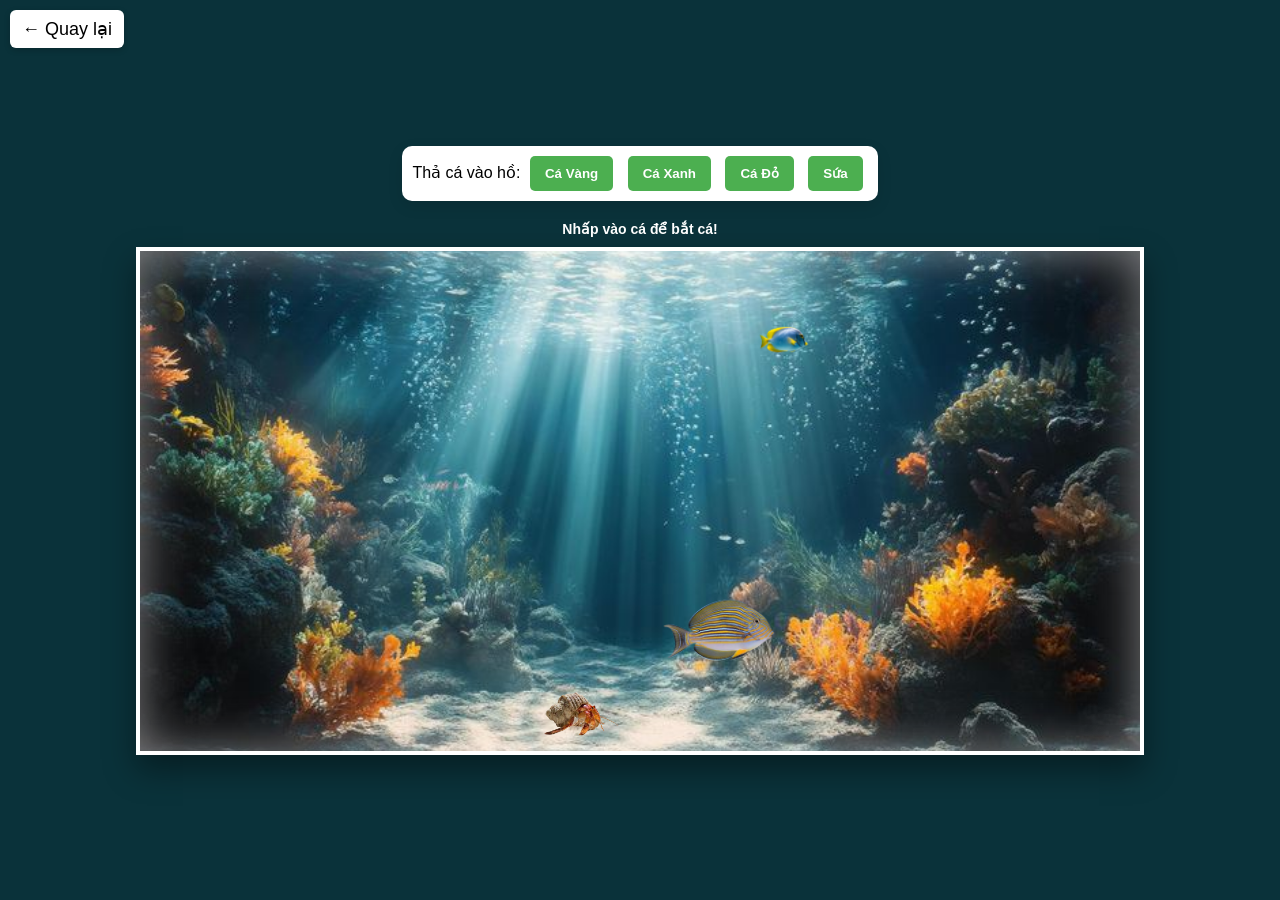
==== HoCa.html @ 6e293029 "Init" ====
<!DOCTYPE html>
<html lang="vi">
  <head>
    <meta charset="UTF-8" />
    <meta name="viewport" content="width=device-width, initial-scale=1.0" />
    <title>Hồ Cá</title>
    <link rel="stylesheet" href="css/HoCa.css" />
  </head>
  <body>
    <a href="index.html" style="position: absolute;
    top: 10px;
    left: 10px;
    font-size: 18px;
    color: #000000;
    text-decoration: none;
    z-index: 1000;
    padding: 8px 12px ;
    background-color: #ffffff;
    border-radius: 6px;
    box-shadow: 0 2px 6px rgba(0, 0, 0, 0.2);"
    ">&larr; Quay lại</a>
    <div class="controls">
      <label>Thả cá vào hồ:</label>
      <button onclick="addFish('yellow')">Cá Vàng</button>
      <button onclick="addFish('blue')">Cá Xanh</button>
      <button onclick="addFish('red')">Cá Đỏ</button>
      <button onclick="addFish('sua')">Sứa</button>
    </div>
    <h4 style="color: #ffffff; font-size: 14px; margin: 0 0 10px 0;">
      Nhấp vào cá để bắt cá!

    </h4>
    <div class="aquarium" id="aquarium">
      <div class="bubble"></div>
      <div class="bubble"></div>
      <div class="bubble"></div>
      <div class="crap"></div>
    </div>

    <script>
      const fishData = {
        yellow: ["images/cavang.png", "images/cavang2.png", "images/cavang3.png", "images/cavang4.png"], // '/images/cavang.png',
        blue: ["images/caxanh.png", "images/caxanh2.png"], // '/images/caxanh.png',
        red : ["images/cado.png", "images/cado2.png"], // '/images/cado.png',
        sua: ["images/sua.png"], // '/images/rua.png',
      };

      const aquarium = document.getElementById("aquarium");
      var AQUARIUM_WIDTH = 1000;
      var AQUARIUM_HEIGHT = 500;

      function getRandomNumber(min, max) {
        return Math.floor(Math.random() * (max - min + 1)) + min;
      }

      function playSound(src) {
        const audio = new Audio(src);
        audio.play();
      }

      function addFish(type) {

        playSound('/audio/water-splash.mp3');

        const fish = document.createElement("div");
        fish.classList.add("fish");

        const img = document.createElement("img");
        const randomIndex = Math.floor(Math.random() * fishData[type].length);
        img.src = fishData[type][randomIndex];
        img.alt = `Cá ${type}`;
        // Xử lý lỗi nếu không tải được ảnh
        img.onerror = function () {
          this.src = `https://placehold.co/100x70/ccc/000?text=Lỗi+Ảnh`;
        };
        img.style.width = `${getRandomNumber(80, 120)}px`;
        fish.appendChild(img);
        aquarium.appendChild(fish);

        const startX = getRandomNumber(50, AQUARIUM_WIDTH - 150);
        const startY = -50; 
        const targetY = getRandomNumber(50, AQUARIUM_HEIGHT - 120);

        fish.dataset.x = startX;
        fish.dataset.y = targetY;
        fish.dataset.isAlive = "true"; 

        fish.style.transform = `translate(${startX}px, ${startY}px) scaleX(1)`;
        fish.style.opacity = 0;

        fish.addEventListener(
          "click",
          () => {
            playSound('/audio/die.mp3');
            fish.dataset.isAlive = "false";

            // --- Dừng chuyển động hiện tại ---
            const computedStyle = window.getComputedStyle(fish);
            const matrix = new DOMMatrix(computedStyle.transform);
            const currentX = matrix.m41;
            const currentY = matrix.m42;

            fish.style.transition = "none";
            img.style.transition = "none";
            img.style.filter = "hue-rotate(180deg) saturate(0.5)";

            fish.style.transform = `translate(${currentX}px, ${currentY}px)`;
            img.style.transform = "scaleY(1) rotate(0deg)";
            void fish.offsetHeight;

            fish.style.transition =
              "transform 2s ease-out, opacity 2.5s ease-out";
            img.style.transition = "transform 1.5s ease-in";

            fish.style.transform = `translate(${currentX}px, -50px)`; // Nổi lên trên
            fish.style.opacity = 0;
            img.style.transform = "scaleY(-1) rotate(0deg)"; // Lật ngược

            fish.addEventListener("transitionend", (e) => {
              if (e.propertyName === "opacity") {
                if (fish.parentNode) {
                  fish.parentNode.removeChild(fish);
                }
              }
            });
          },
          { once: true }
        ); // { once: true } đảm bảo chỉ nhấp được 1 lần

        setTimeout(() => {
          fish.style.transition = `transform 1s cubic-bezier(0.45, 0, 0.55, 1), opacity 0.8s`;
          fish.style.transform = `translate(${startX}px, ${targetY}px) scaleX(1)`;
          fish.style.opacity = 1;
        }, 50);

        fish.addEventListener("transitionend", function handleDrop(e) {
          if (e.propertyName === "transform") {
            fish.removeEventListener("transitionend", handleDrop);
            moveFishRandomly(fish);
          }
        });

      }

      function moveFishRandomly(fish) {
        if (fish.dataset.isAlive !== "true") {
          return; // Dừng vòng lặp nếu cá đã chết
        }

        const MIN_DISTANCE = 120;
        const MAX_VERTICAL_RATIO = 2.14;

        const currentX = parseFloat(fish.dataset.x);
        const currentY = parseFloat(fish.dataset.y);

        let newX, newY, distance, dx, dy, ratio;
        do {
          newX = getRandomNumber(20, AQUARIUM_WIDTH - 120);
          newY = getRandomNumber(50, AQUARIUM_HEIGHT - 120);
          dx = newX - currentX;
          dy = newY - currentY;
          distance = Math.sqrt(dx * dx + dy * dy);

          if (Math.abs(dx) < 10) {
            ratio = 999;
          } else {
            ratio = Math.abs(dy / dx);
          }
        } while (distance < MIN_DISTANCE || ratio > MAX_VERTICAL_RATIO);

        const travelTime = getRandomNumber(3, 8);

        const img = fish.querySelector("img");
        const angle = Math.atan2(dy, dx) * (180 / Math.PI);

        if (dx >= 0) {
          img.style.transform = `rotate(${angle}deg) scaleX(1)`;
        } else {
          const rotation = angle - 180;
          img.style.transform = `rotate(${rotation}deg) scaleX(-1)`;
        }
        fish.dataset.x = newX;
        fish.dataset.y = newY;

        fish.style.transition = `transform ${travelTime}s linear, filter 0.3s`;
        fish.style.transform = `translate(${newX}px, ${newY}px)`;

        setTimeout(() => moveFishRandomly(fish), travelTime * 1000);
      }

      document.addEventListener("DOMContentLoaded", () => {
        setTimeout(() => addFish("yellow"), 500);
        setTimeout(() => addFish("blue"), 1000);
        setTimeout(() => addFish("sua"), 1500);
        setTimeout(() => addFish("red"), 2000);

        const aquariumRect = aquarium.getBoundingClientRect();
        AQUARIUM_WIDTH = aquariumRect.width;
        AQUARIUM_HEIGHT = aquariumRect.height;
      });

      window.addEventListener("resize", () => {
        const aquariumRect = aquarium.getBoundingClientRect();
        AQUARIUM_WIDTH = aquariumRect.width;
        AQUARIUM_HEIGHT = aquariumRect.height;
      });
    </script>
  </body>
</html>
---- css/HoCa.css ----
/* ----------- CÀI ĐẶT CHUNG ----------- */
body {
  display: flex;
  flex-direction: column;
  justify-content: center;
  align-items: center;
  min-height: 100vh;
  background-color: #0a323a;
  margin: 0;
  overflow: hidden;
  font-family: sans-serif;
}

.controls {
  margin-bottom: 20px;
  padding: 10px;
  background-color: #fff;
  border-radius: 10px;
  box-shadow: 0 5px 15px rgba(0, 0, 0, 0.1);
}

.controls button {
  padding: 10px 15px;
  margin: 0 5px;
  border: none;
  border-radius: 5px;
  cursor: pointer;
  background-color: #4caf50;
  color: white;
  font-weight: bold;
  transition: background-color 0.3s;
}

.controls button:hover {
  background-color: #3a9441;
}

.aquarium {
  width: 100%;
  height: 500px;
  max-width: 1000px;
  max-height: 500px;
  background: linear-gradient(to bottom, #7ccbff, #2e8b57);
  border: 4px solid #ffffff;
  position: relative;
  box-shadow: 0 15px 30px rgba(0, 0, 0, 0.4),
    inset 0 0 50px rgba(255, 255, 255, 0.5);
  overflow: hidden;
  user-select: none;
  background-image: url("/images/background.jpeg");
  /* background-image: url('/images/background.jpg'); */
  background-size: cover;
  background-position: center;
}

/* ----------- CẢNH QUAN ----------- */
.bubble {
  position: absolute;
  width: 10px;
  height: 10px;
  background-color: rgba(255, 255, 255, 0.8);
  border-radius: 50%;
  bottom: 0;
  opacity: 0;
  animation: rise 5s linear infinite;
}

.bubble:nth-child(2) {
  left: 15%;
  animation-delay: 1.5s;
}
.bubble:nth-child(3) {
  left: 70%;
  animation-delay: 2.5s;
}

@keyframes rise {
  0% {
    transform: translateY(0) scale(1);
    opacity: 0;
  }
  50% {
    opacity: 1;
  }
  100% {
    transform: translateY(-400px) scale(1.2);
    opacity: 0;
  }
}

/* @keyframes sway {
            from { transform: rotateZ(-5deg); }
            to { transform: rotateZ(5deg); }
        } */
@keyframes crap-move {
  0% {
    transform: translateX(0) scaleX(1);
  }
  50% {
    transform: translateX(130px) scaleX(1);
  }
  51% {
    transform: translateX(130px) scaleX(-1);
  }
  100% {
    transform: translateX(0) scaleX(-1);
  }
}

/* ----------- CÁ ----------- */
.fish {
  position: absolute;
  z-index: 5;
  cursor: pointer;
  opacity: 0;
  transform: translate(0, 0) scaleX(1);
  transition: transform 5s linear, opacity 0.5s, filter 0.3s;
  user-select: none;
}

.fish img {
  width: 70px;
  height: auto;
  transition: transform 0.3s, filter 0.3s;
  pointer-events: none;
}

.fish:hover img {
  filter: brightness(1.3) saturate(1.5);
  transform: scale(1.1);
}
.crap {
  position: absolute;
  bottom: 5px;
  left: 40%;
  width: 80px;
  height: 60px;
  /* background-image: url('/images/cua.png'); */
  background-image: url("/images/oc.png");
  background-size: contain;
  background-repeat: no-repeat;
  background-position: center;
  z-index: 1;
  animation: crap-move 10s ease-in-out infinite;
}
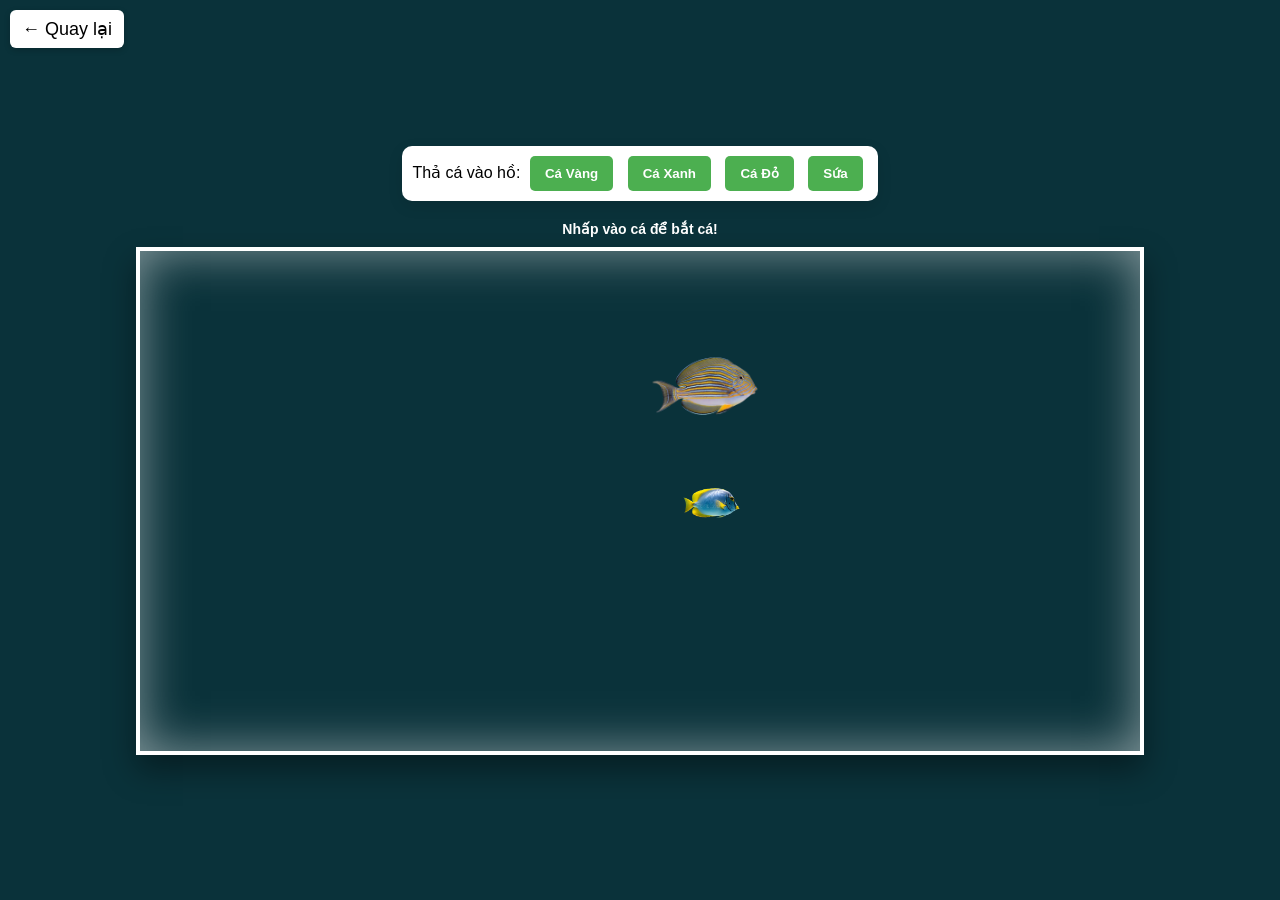
==== commit 989f0d88: "update" ====
--- a/HoCa.html
+++ b/HoCa.html
@@ -7,6 +7,11 @@
     <link rel="stylesheet" href="css/HoCa.css" />
   </head>
   <body>
+        <div style="display: none;">
+        <img src="images/background.jpeg" alt="">
+        <audio src="audio/die.mp3"></audio>
+        <audio src="audio/water-splash.mp3"></audio>
+    </div>
     <a href="index.html" style="position: absolute;
     top: 10px;
     left: 10px;
--- a/css/HoCa.css
+++ b/css/HoCa.css
@@ -47,7 +47,7 @@
     inset 0 0 50px rgba(255, 255, 255, 0.5);
   overflow: hidden;
   user-select: none;
-  background-image: url("/images/background.jpeg");
+  background-image: url("images/background.jpeg");
   /* background-image: url('/images/background.jpg'); */
   background-size: cover;
   background-position: center;
@@ -136,7 +136,7 @@
   width: 80px;
   height: 60px;
   /* background-image: url('/images/cua.png'); */
-  background-image: url("/images/oc.png");
+  background-image: url("images/oc.png");
   background-size: contain;
   background-repeat: no-repeat;
   background-position: center;
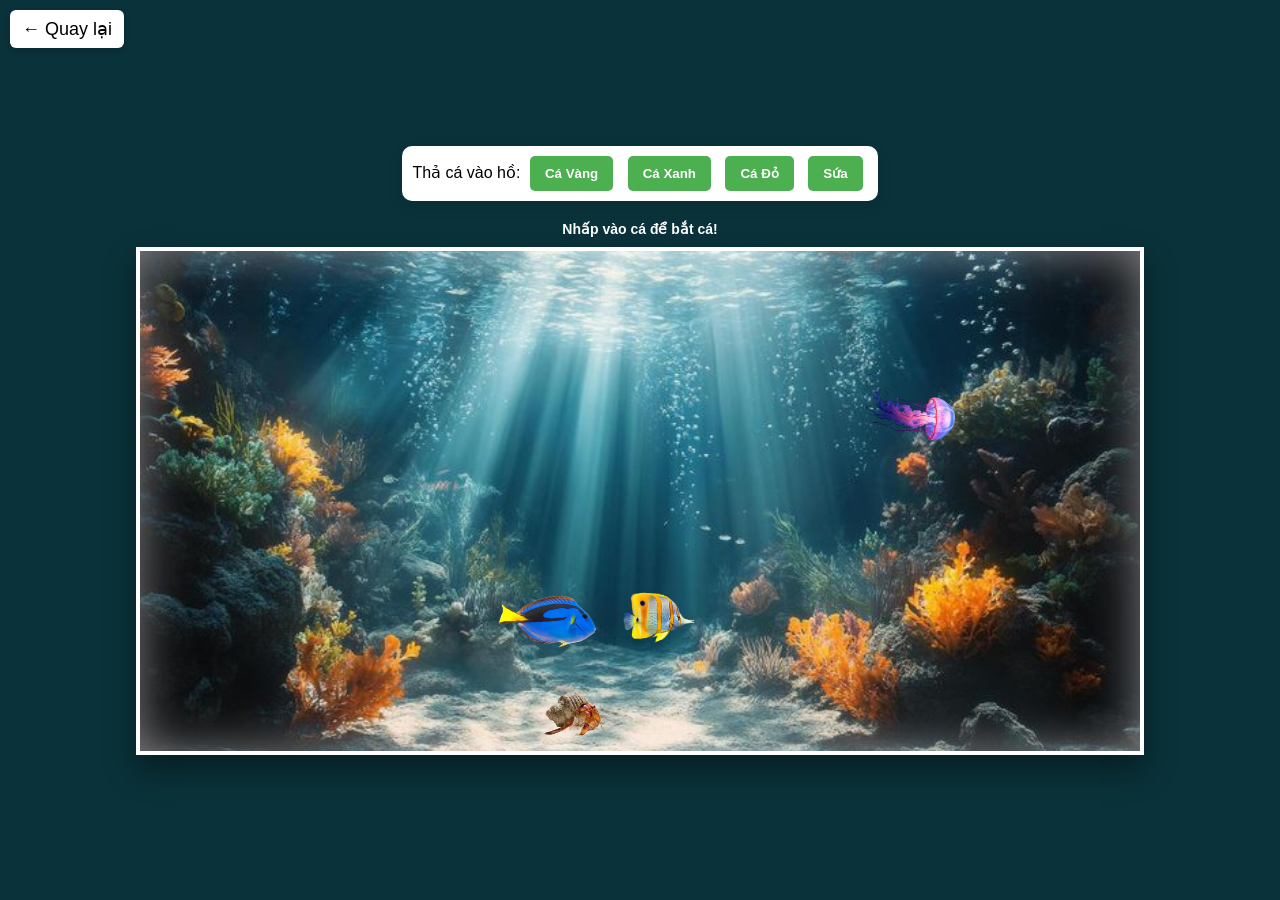
==== commit 2f8fabbe: "up" ====
--- a/HoCa.html
+++ b/HoCa.html
@@ -65,7 +65,7 @@
 
       function addFish(type) {
 
-        playSound('/audio/water-splash.mp3');
+        playSound('audio/water-splash.mp3');
 
         const fish = document.createElement("div");
         fish.classList.add("fish");
@@ -96,7 +96,7 @@
         fish.addEventListener(
           "click",
           () => {
-            playSound('/audio/die.mp3');
+            playSound('audio/die.mp3');
             fish.dataset.isAlive = "false";
 
             // --- Dừng chuyển động hiện tại ---
--- a/css/HoCa.css
+++ b/css/HoCa.css
@@ -47,7 +47,7 @@
     inset 0 0 50px rgba(255, 255, 255, 0.5);
   overflow: hidden;
   user-select: none;
-  background-image: url("images/background.jpeg");
+  background-image: url("../images/background.jpeg");
   /* background-image: url('/images/background.jpg'); */
   background-size: cover;
   background-position: center;
@@ -136,7 +136,7 @@
   width: 80px;
   height: 60px;
   /* background-image: url('/images/cua.png'); */
-  background-image: url("images/oc.png");
+  background-image: url("../images/oc.png");
   background-size: contain;
   background-repeat: no-repeat;
   background-position: center;
